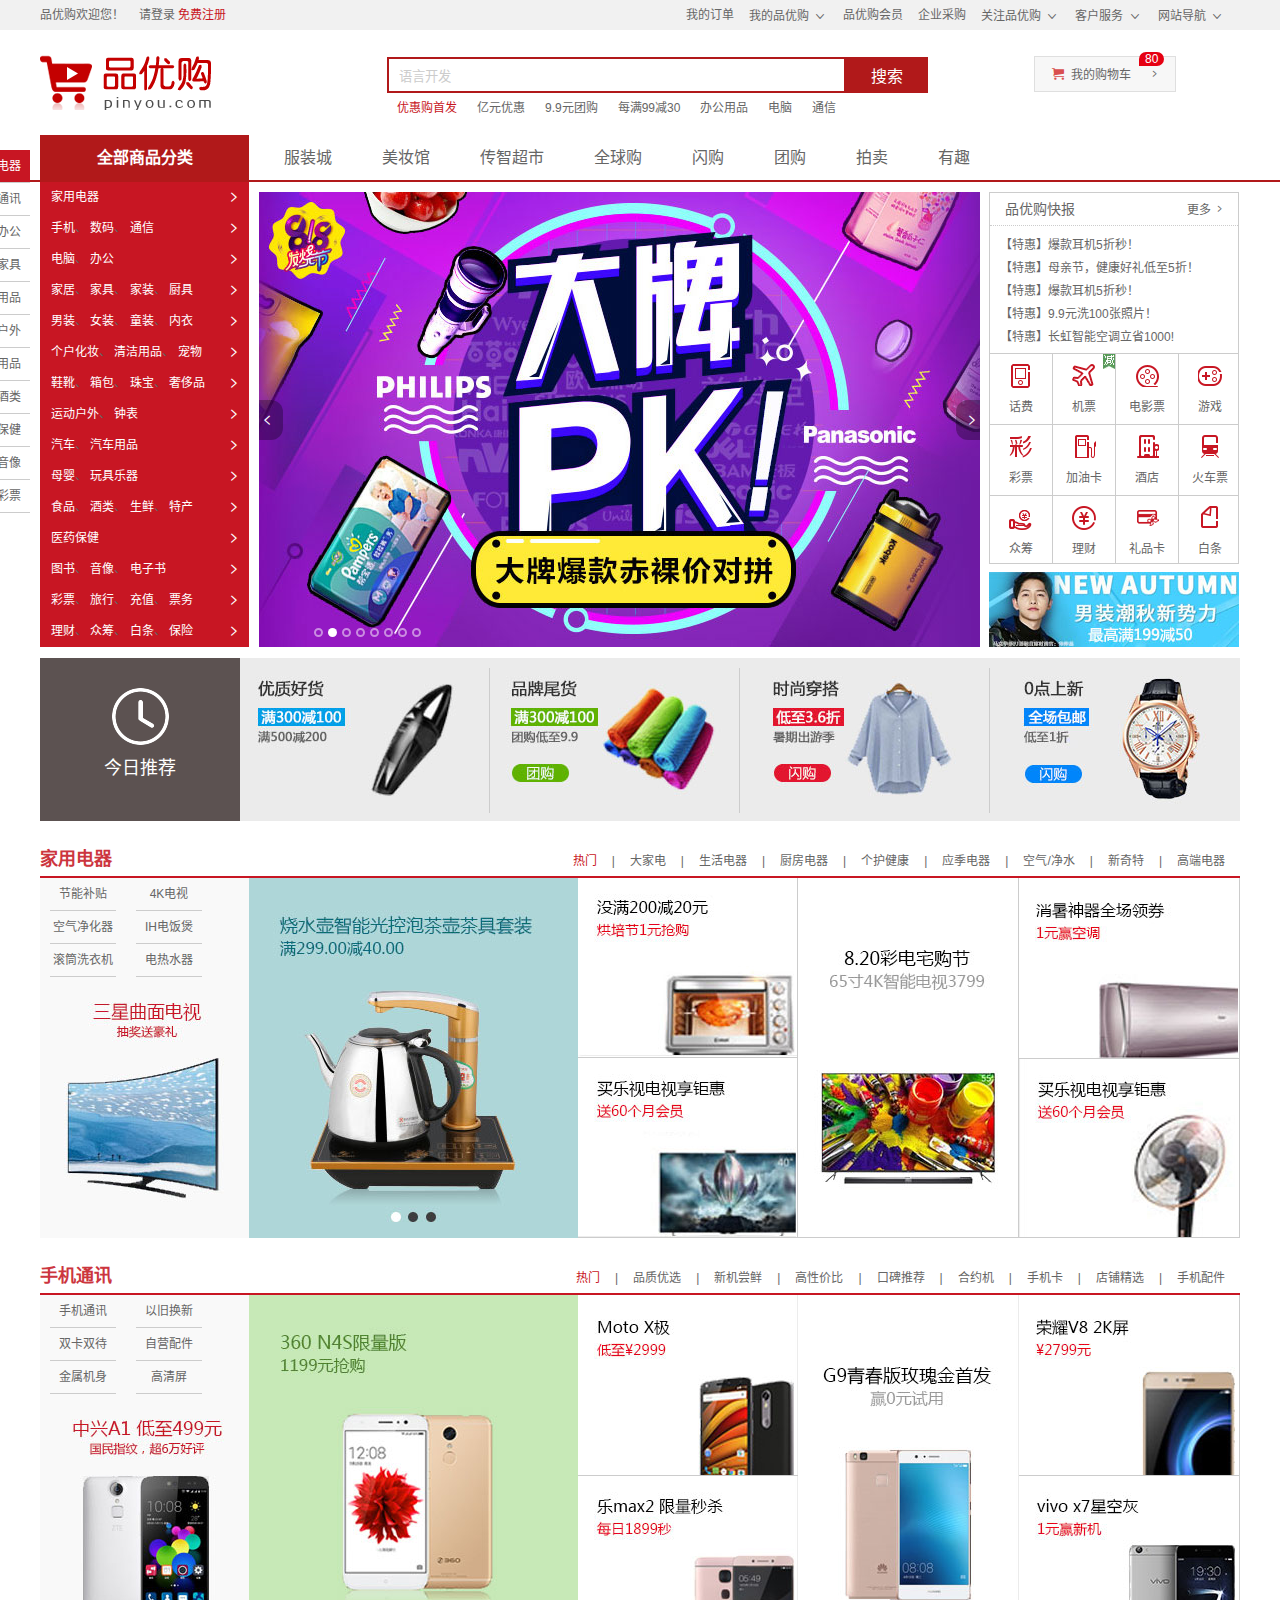
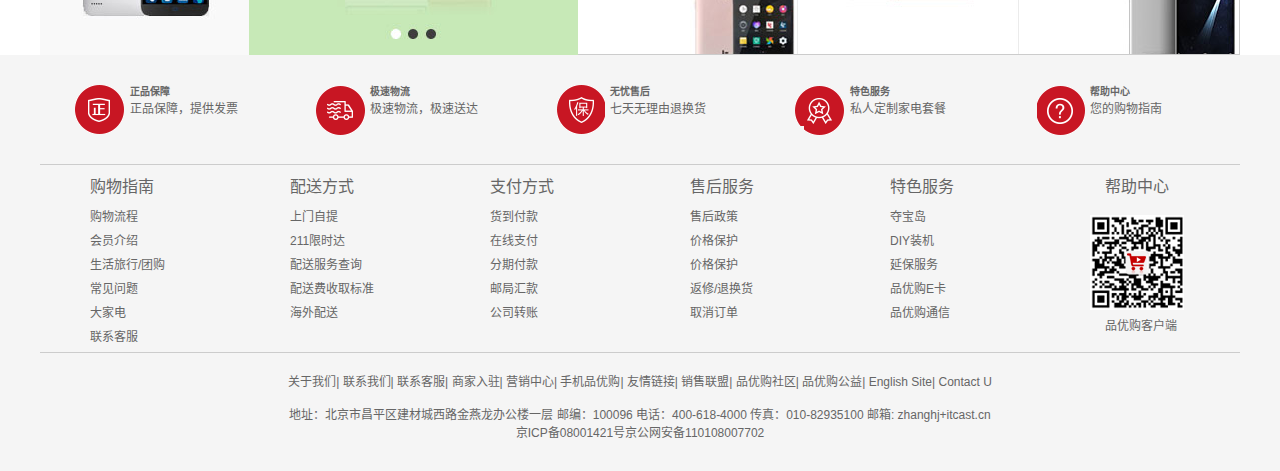
==== index.html @ 6af5c727 "项目-品优购" ====
<!DOCTYPE html>
<html lang="zh-CN">

<head>
    <meta charset="UTF-8">
    <meta name="viewport" content="width=device-width, initial-scale=1.0">
    <title>品优购-综合网购首选-正品低价、品质保障、配送及时、轻松购物！</title>
    <meta name="description" content="品优购-专业的综合网上购物商城,销售家电、数码通讯、电脑、家居百货、服装服饰、母婴、图书、食品等数万个品牌优质商品.便捷、诚信的服务,为您提供愉悦的网上购物体验！">
    <meta name="keywords" content="网上购物,网上商城,手机,笔记本,电脑,MP3,CD,VCD,DV,相机,数码,配件,手表,存储卡,品优购">
    <link rel="shortcut icon" href="favicon.ico" type="image/x-icon">
    <link rel="stylesheet" href="css/base.css">
    <link rel="stylesheet" href="css/comment.css">
    <link rel="stylesheet" href="css/index.css">
</head>

<body>
    <!-- 顶部快速导航 start -->
    <div class="shortcut">
        <div class="w">
            <div class="fl">
                <ul>
                    <li>品优购欢迎您！</li>
                    <li>
                        <a href="javascript:;">请登录</a>
                        <a href="register.html" class="style-red">免费注册</a>
                    </li>
                </ul>
            </div>
            <div class="fr">
                <ul>
                    <li><a href="javascript:;">我的订单</a></li>

                    <li>
                        <a href="javascript:;">我的品优购</a>
                        <i class="icomoon"></i>
                    </li>

                    <li><a href="javascript:;">品优购会员</a></li>

                    <li><a href="javascript:;">企业采购</a></li>

                    <li>
                        <a href="javascript:;">关注品优购</a>
                        <i class="icomoon"></i>
                    </li>

                    <li><a href="javascript:;">客户服务</a>
                        <i class="icomoon"></i>
                    </li>

                    <li><a href="javascript:;">网站导航</a>
                        <i class="icomoon"></i>
                    </li>
                </ul>
            </div>
        </div>
    </div>

    <!-- header制作 start -->
    <div class="header w">
        <!-- logo -->
        <div class="logo">
            <h1>
                <a href="index.html" title="品优购">品优购</a>
            </h1>
        </div>
        <!-- 搜索框 -->
        <div class="search">
            <input type="text" class="searchtext" value="语言开发">
            <button class="btn">搜索</button>
        </div>
        <!-- 热词 -->
        <div class="hotwords">
            <a href="javascript:;" class="style-red">优惠购首发</a>
            <a href="javascript:;">亿元优惠</a>
            <a href="javascript:;">9.9元团购</a>
            <a href="javascript:;">每满99减30</a>
            <a href="javascript:;">办公用品</a>
            <a href="javascript:;">电脑</a>
            <a href="javascript:;">通信 </a>
        </div>
        <!-- 购物车 -->
        <div class="shopcar">
            <i class="car"></i><span>我的购物车</span><i class="arrow"></i>
            <i class="count">80</i>
        </div>
    </div>

    <!-- nav导航栏 start -->
    <div class="nav">
        <div class="w">
            <!-- 左边框 -->
            <div class="dropdown fl">
                <div class="dt">全部商品分类</div>
                <div class="dd">
                    <ul>
                        <li class="menu_item"><a href="javascript:;">家用电器</a><i class="icomoon"></i></li>
                    </ul>
                    <ul>
                        <li class="menu_item"><a href="list.html">手机</a>、
                            <a href="javascript:;">数码</a>、
                            <a href="javascript:;">通信</a>
                            <i class="icomoon"></i></li>
                    </ul>
                    <ul>
                        <li class="menu_item"><a href="javascript:;">电脑</a>、
                            <a href="javascript:;">办公</a>
                            <i class="icomoon"></i></li>
                    </ul>
                    <ul>
                        <li class="menu_item"><a href="javascript:;">家居</a>、
                            <a href="javascript:;">家具</a>、
                            <a href="javascript:;">家装</a>、
                            <a href="javascript:;">厨具</a>
                            <i class="icomoon"></i></li>
                    </ul>
                    <ul>
                        <li class="menu_item"><a href="javascript:;">男装</a>、
                            <a href="javascript:;">女装</a>、
                            <a href="javascript:;">童装</a>、
                            <a href="javascript:;">内衣</a>
                            <i class="icomoon"></i></li>
                    </ul>
                    <ul>
                        <li class="menu_item"><a href="javascript:;">个户化妆</a>、
                            <a href="javascript:;">清洁用品</a>、
                            <a href="javascript:;">宠物</a>
                            <i class="icomoon"></i></li>
                    </ul>
                    <ul>
                        <li class="menu_item"><a href="javascript:;">鞋靴</a>、
                            <a href="javascript:;">箱包</a>、
                            <a href="javascript:;">珠宝</a>、
                            <a href="javascript:;">奢侈品</a>
                            <i class="icomoon"></i></li>
                    </ul>
                    <ul>
                        <li class="menu_item"><a href="javascript:;">运动户外</a>、
                            <a href="javascript:;">钟表</a>
                            <i class="icomoon"></i></li>
                    </ul>
                    <ul>
                        <li class="menu_item"><a href="javascript:;">汽车</a>、
                            <a href="javascript:;">汽车用品</a>
                            <i class="icomoon"></i></li>
                    </ul>
                    <ul>
                        <li class="menu_item"><a href="javascript:;">母婴</a>、
                            <a href="javascript:;">玩具乐器</a>
                            <i class="icomoon"></i></li>
                    </ul>
                    <ul>
                        <li class="menu_item"><a href="javascript:;">食品</a>、
                            <a href="javascript:;">酒类</a>、
                            <a href="javascript:;">生鲜</a>、
                            <a href="javascript:;">特产</a>
                            <i class="icomoon"></i></li>
                    </ul>
                    <ul>
                        <li class="menu_item"><a href="javascript:;">医药保健</a>
                            <i class="icomoon"></i></li>
                    </ul>
                    <ul>
                        <li class="menu_item"><a href="javascript:;">图书</a>、
                            <a href="javascript:;">音像</a>、
                            <a href="javascript:;">电子书</a>
                            <i class="icomoon"></i></li>
                    </ul>
                    <ul>
                        <li class="menu_item"><a href="javascript:;">彩票</a>、
                            <a href="javascript:;">旅行</a>、
                            <a href="javascript:;">充值</a>、
                            <a href="javascript:;">票务</a>
                            <i class="icomoon"></i></li>
                    </ul>
                    <ul>
                        <li class="menu_item"><a href="javascript:;">理财</a>、
                            <a href="javascript:;">众筹</a>、
                            <a href="javascript:;">白条</a>、
                            <a href="javascript:;">保险</a>
                            <i class="icomoon"></i></li>
                    </ul>
                </div>
            </div>
            <!-- 右边框 -->
            <div class="navitems fl">
                <ul>
                    <li><a href="javascript:;">服装城</a></li>
                    <li><a href="javascript:;">美妆馆</a></li>
                    <li><a href="javascript:;">传智超市</a></li>
                    <li><a href="javascript:;">全球购</a></li>
                    <li><a href="javascript:;">闪购</a></li>
                    <li><a href="javascript:;">团购</a></li>
                    <li><a href="javascript:;">拍卖</a></li>
                    <li><a href="javascript:;">有趣</a></li>
                </ul>
            </div>
        </div>
    </div>

    <!-- main主体模块 start -->
    <div class="w">
        <div class="main">
            <!-- 焦点图部分 -->
            <div class="focus fl">
                <a href="javascript:;" class="arrow-l">  </a>
                <a href="javascript:;" class="arrow-r">  </a>
                <ul>
                    <li>
                        <a href="javascript:;"><img src="upload/focus.jpg" alt=""></a>
                    </li>
                </ul>
                <ol class="circle">
                    <li></li>
                    <li class="current"></li>
                    <li></li>
                    <li></li>
                    <li></li>
                    <li></li>
                    <li></li>
                    <li></li>
                </ol>
            </div>
            <!-- 新闻快报部分 -->
            <div class="newsflash fr">
                <div class="news">
                    <div class="news-hd">
                        品优购快报
                        <a href="javascript:;">更多</a>
                    </div>
                    <div class="news-bd">
                        <ul>
                            <li><a href="javascript:;">【特惠】爆款耳机5折秒！</a></li>
                            <li><a href="javascript:;">【特惠】母亲节，健康好礼低至5折！</a></li>
                            <li><a href="javascript:;">【特惠】爆款耳机5折秒！</a></li>
                            <li><a href="javascript:;">【特惠】9.9元洗100张照片！</a></li>
                            <li><a href="javascript:;">【特惠】长虹智能空调立省1000!</a></li>
                        </ul>
                    </div>
                </div>
                <div class="lifeservice">
                    <ul>
                        <li>
                            <a href="javascript:;">
                                <i class="service_ico_huafei service_ico"></i>
                                <p>话费</p>
                            </a>
                        </li>
                    </ul>
                    <ul>
                        <li>
                            <a href="javascript:;">
                                <span class="discount"></span>
                                <i class="service_ico_jipiao service_ico"></i>
                                <p>机票</p>
                            </a>
                        </li>
                    </ul>
                    <ul>
                        <li>
                            <a href="javascript:;">
                                <i class="service_ico_movie service_ico"></i>
                                <p>电影票</p>
                            </a>
                        </li>
                    </ul>
                    <ul>
                        <li>
                            <a href="javascript:;">
                                <i class="service_ico_game service_ico"></i>
                                <p>游戏</p>
                            </a>
                        </li>
                    </ul>
                    <ul>
                        <li>
                            <a href="javascript:;">
                                <i class="service_ico_caipiao service_ico"></i>
                                <p>彩票</p>
                            </a>
                        </li>
                    </ul>
                    <ul>
                        <li>
                            <a href="javascript:;">
                                <i class="service_ico_jiayouka service_ico"></i>
                                <p>加油卡</p>
                            </a>
                        </li>
                    </ul>
                    <ul>
                        <li>
                            <a href="javascript:;">
                                <i class="service_ico_hotal service_ico"></i>
                                <p>酒店</p>
                            </a>
                        </li>
                    </ul>
                    <ul>
                        <li>
                            <a href="javascript:;">
                                <i class="service_ico_train service_ico"></i>
                                <p>火车票</p>
                            </a>
                        </li>
                    </ul>
                    <ul>
                        <li>
                            <a href="javascript:;">
                                <i class="service_ico_zhongchou service_ico"></i>
                                <p>众筹</p>
                            </a>
                        </li>
                    </ul>
                    <ul>
                        <li>
                            <a href="javascript:;">
                                <i class="service_ico_licai service_ico"></i>
                                <p>理财</p>
                            </a>
                        </li>
                    </ul>
                    <ul>
                        <li>
                            <a href="javascript:;">
                                <i class="service_ico_lipinka service_ico"></i>
                                <p>礼品卡</p>
                            </a>
                        </li>
                    </ul>
                    <ul>
                        <li>
                            <a href="javascript:;">
                                <i class="service_ico_baitiao service_ico"></i>
                                <p>白条</p>
                            </a>
                        </li>
                    </ul>
                </div>
                <div class="bargain">
                    <img src="upload/bargain.jpg" alt="">
                </div>
            </div>
        </div>
    </div>

    <!-- recommend 推荐服务模块  start -->
    <div class="w">
        <div class="recommend">
            <div class="recom-hd fl">
                <img src="/img/clock.png">
                <p>今日推荐</p>
            </div>
            <div class="recom-bd fl">
                <ul>
                    <li>
                        <a href="javascript:;">
                            <img src="upload/recom_1.jpg">
                        </a>
                    </li>
                    <li>
                        <a href="javascript:;">
                            <img src="upload/recom_2.jpg">
                        </a>
                    </li>
                    <li>
                        <a href="javascript:;">
                            <img src="upload/recom_3.jpg">
                        </a>
                    </li>
                    <li class="last_recom">
                        <a href="javascript:;">
                            <img src="upload/recom_4.jpg">
                        </a>
                    </li>
                </ul>
            </div>
        </div>
    </div>

    <!-- floor  电梯导航模块 start -->
    <div class="floor">
        <!-- 家电部分 -->
        <div class="jiadian w">
            <!-- 家电部分-头部 -->
            <div class="box-hd">
                <h3 class="fl">家用电器</h3>
                <div class="tab-list fr">
                    <ul>
                        <li><a href="javascript:;" class="style-red">热门</a>|</li>
                        <li><a href="javascript:;">大家电</a>|</li>
                        <li><a href="javascript:;">生活电器</a>|</li>
                        <li><a href="javascript:;">厨房电器</a>|</li>
                        <li><a href="javascript:;">个护健康</a>|</li>
                        <li><a href="javascript:;">应季电器</a>|</li>
                        <li><a href="javascript:;">空气/净水</a>|</li>
                        <li><a href="javascript:;">新奇特</a>|</li>
                        <li><a href="javascript:;">高端电器</a></li>
                    </ul>
                </div>
            </div>
            <!-- 家电部分-身体 -->
            <div class="box-bd">
                <ul class="tab_con">
                    <li class="w209">
                        <!-- 文字部分 -->
                        <ul class="tab_con_list">
                            <li><a href="javascript:;">节能补贴</a></li>
                            <li><a href="javascript:;">4K电视</a></li>
                            <li><a href="javascript:;">空气净化器</a></li>
                            <li><a href="javascript:;">IH电饭煲</a></li>
                            <li><a href="javascript:;">滚筒洗衣机</a></li>
                            <li><a href="javascript:;">电热水器</a></li>
                        </ul>
                        <!-- 图片部分 -->
                        <img src="upload/jiadian_pic0.jpg">
                    </li>
                    <li class="w329">
                        <a href="javascript:;"><img src="upload/jiadian_pic1.jpg"></a>
                    </li>
                    <li class="w219">
                        <div class="tab_con_item">
                            <a href="javascript:;"><img src="upload/jiadian_pic2.jpg"></a>
                        </div>
                        <div class="tab_con_item">
                            <a href="javascript:;"><img src="upload/jiadian_pic3.jpg"></a>
                        </div>
                    </li>
                    <li class="w220">
                        <div class="tab_con_item">
                            <a href="javascript:;"><img src="upload/jiadian_pic4.jpg"></a>
                        </div>
                    </li>
                    <li class="w220">
                        <div class="tab_con_item">
                            <a href="javascript:;"><img src="upload/jiadian_pic5.jpg"></a>
                        </div>
                        <div class="tab_con_item">
                            <a href="javascript:;"><img src="upload/jiadian_pic6.jpg"></a>
                        </div>
                    </li>
                </ul>
            </div>
        </div>

        <!-- 手机通讯 -->
        <div class="jiadian w">
            <!-- 手机通讯-头部 -->
            <div class="box-hd">
                <h3 class="fl">手机通讯</h3>
                <div class="tab-list fr">
                    <ul>
                        <li><a href="javascript:;" class="style-red">热门</a>|</li>
                        <li><a href="javascript:;">品质优选</a>|</li>
                        <li><a href="javascript:;">新机尝鲜</a>|</li>
                        <li><a href="javascript:;">高性价比</a>|</li>
                        <li><a href="javascript:;">口碑推荐</a>|</li>
                        <li><a href="javascript:;">合约机</a>|</li>
                        <li><a href="javascript:;">手机卡</a>|</li>
                        <li><a href="javascript:;">店铺精选</a>|</li>
                        <li><a href="javascript:;">手机配件</a></li>
                    </ul>
                </div>
            </div>
            <!-- 手机通讯-身体 -->
            <div class="box-bd">
                <ul class="tab_con">
                    <li class="w209">
                        <!-- 文字部分 -->
                        <ul class="tab_con_list">
                            <li><a href="javascript:;">手机通讯</a></li>
                            <li><a href="javascript:;">以旧换新</a></li>
                            <li><a href="javascript:;">双卡双待</a></li>
                            <li><a href="javascript:;">自营配件</a></li>
                            <li><a href="javascript:;">金属机身</a></li>
                            <li><a href="javascript:;">高清屏</a></li>
                        </ul>
                        <!-- 图片部分 -->
                        <img src="upload/shouji_pic0.jpg">
                    </li>
                    <li class="w329">
                        <a href="javascript:;"><img src="upload/shouji_pic1.jpg"></a>
                    </li>
                    <li class="w219">
                        <div class="tab_con_item">
                            <a href="javascript:;"><img src="upload/shouji_pic2.jpg"></a>
                        </div>
                        <div class="tab_con_item">
                            <a href="javascript:;"><img src="upload/shouji_pic3.jpg"></a>
                        </div>
                    </li>
                    <li class="w220">
                        <div class="tab_con_item">
                            <a href="javascript:;"><img src="upload/shouji_pic4.jpg"></a>
                        </div>
                    </li>
                    <li class="w220">
                        <div class="tab_con_item">
                            <a href="javascript:;"><img src="upload/shouji_pic5.jpg"></a>
                        </div>
                        <div class="tab_con_item">
                            <a href="javascript:;"><img src="upload/shouji_pic6.jpg"></a>
                        </div>
                    </li>
                </ul>
            </div>
        </div>
    </div>

    <!-- fixedtool 固定电梯导航 start -->
    <div class="fixedtool">
        <ul>
            <li class="fixedtool_cur"><a href="javascript:;">家用电器</a></li>
            <li><a href="javascript:;">手机通讯</a></li>
            <li><a href="javascript:;">电脑办公</a></li>
            <li><a href="javascript:;">家居家具</a></li>
            <li><a href="javascript:;">生活用品</a></li>
            <li><a href="javascript:;">运动户外</a></li>
            <li><a href="javascript:;">汽车用品</a></li>
            <li><a href="javascript:;">食品酒类</a></li>
            <li><a href="javascript:;">医药保健</a></li>
            <li><a href="javascript:;">图书音像</a></li>
            <li><a href="javascript:;">金融彩票</a></li>
        </ul>
    </div>

    <!-- footer start -->
    <div class="footer">
        <div class="w">
            <!-- mod_service -->
            <div class="mod_service">
                <ul>
                    <li>
                        <i class="mod_service_icon mod_service_zheng"></i>
                        <div class="mod_service_tit">
                            <h5>正品保障</h5>
                            <p>正品保障，提供发票</p>
                        </div>
                    </li>
                    <li>
                        <i class="mod_service_icon mod_service_kuai"></i>
                        <div class="mod_service_tit">
                            <h5>极速物流</h5>
                            <p>极速物流，极速送达</p>
                        </div>
                    </li>
                    <li>
                        <i class="mod_service_icon mod_service_bao"></i>
                        <div class="mod_service_tit">
                            <h5>无忧售后</h5>
                            <p>七天无理由退换货</p>
                        </div>
                    </li>
                    <li>
                        <i class="mod_service_icon mod_service_xun"></i>
                        <div class="mod_service_tit">
                            <h5>特色服务</h5>
                            <p>私人定制家电套餐</p>
                        </div>
                    </li>
                    <li>
                        <i class="mod_service_icon mod_service_wen"></i>
                        <div class="mod_service_tit">
                            <h5>帮助中心</h5>
                            <p>您的购物指南</p>
                        </div>
                    </li>
                </ul>
            </div>
            <!-- mod_help -->
            <div class="mod_help">
                <dl class="mod_help_item">
                    <dt>购物指南</dt>
                    <dd><a href="javascript:;">购物流程</a></dd>
                    <dd><a href="javascript:;">会员介绍</a></dd>
                    <dd><a href="javascript:;">生活旅行/团购</a></dd>
                    <dd><a href="javascript:;">常见问题</a></dd>
                    <dd><a href="javascript:;">大家电</a></dd>
                    <dd><a href="javascript:;">联系客服</a></dd>
                </dl>
                <dl class="mod_help_item">
                    <dt>配送方式</dt>
                    <dd><a href="javascript:;">上门自提</a></dd>
                    <dd><a href="javascript:;">211限时达</a></dd>
                    <dd><a href="javascript:;">配送服务查询</a></dd>
                    <dd><a href="javascript:;">配送费收取标准</a></dd>
                    <dd><a href="javascript:;">海外配送</a></dd>
                </dl>
                <dl class="mod_help_item">
                    <dt>支付方式</dt>
                    <dd><a href="javascript:;">货到付款</a></dd>
                    <dd><a href="javascript:;">在线支付</a></dd>
                    <dd><a href="javascript:;">分期付款</a></dd>
                    <dd><a href="javascript:;">邮局汇款</a></dd>
                    <dd><a href="javascript:;">公司转账</a></dd>
                </dl>
                <dl class="mod_help_item">
                    <dt>售后服务</dt>
                    <dd><a href="javascript:;">售后政策</a></dd>
                    <dd><a href="javascript:;">价格保护</a></dd>
                    <dd><a href="javascript:;">价格保护</a></dd>
                    <dd><a href="javascript:;">返修/退换货</a></dd>
                    <dd><a href="javascript:;">取消订单</a></dd>
                </dl>
                <dl class="mod_help_item">
                    <dt>特色服务</dt>
                    <dd><a href="javascript:;">夺宝岛</a></dd>
                    <dd><a href="javascript:;">DIY装机</a></dd>
                    <dd><a href="javascript:;">延保服务</a></dd>
                    <dd><a href="javascript:;">品优购E卡</a></dd>
                    <dd><a href="javascript:;">品优购通信</a></dd>
                </dl>
                <dl class="mod_help_item mod_help_app">
                    <dt>帮助中心</dt>
                    <dd><img src="upload/erweima.png" alt="">
                        <p>品优购客户端</p>
                    </dd>

                </dl>
            </div>
            <!-- mod_copyright -->
            <div class="mod_copyright">
                <p class="mod_copyright_item">
                    <a href="javascript:;">关于我们</a>|
                    <a href="javascript:;">联系我们</a>|
                    <a href="javascript:;">联系客服</a>|
                    <a href="javascript:;">商家入驻</a>|
                    <a href="javascript:;">营销中心</a>|
                    <a href="javascript:;">手机品优购</a>|
                    <a href="javascript:;">友情链接</a>|
                    <a href="javascript:;">销售联盟</a>|
                    <a href="javascript:;">品优购社区</a>|
                    <a href="javascript:;">品优购公益</a>|
                    <a href="javascript:;">English Site</a>|
                    <a href="javascript:;">Contact U</a>
                </p>
                <p class="mod_copyright_info">地址：北京市昌平区建材城西路金燕龙办公楼一层 邮编：100096 电话：400-618-4000 传真：010-82935100 邮箱: zhanghj+itcast.cn<br>京ICP备08001421号京公网安备110108007702</p>
            </div>
        </div>
    </div>
</body>

</html>
---- css/base.css ----
﻿/*清除元素默认的内外边距  */

* {
    margin: 0;
    padding: 0
}


/*让所有斜体 不倾斜*/

em,
i {
    font-style: normal;
}


/*去掉列表前面的小点*/

li {
    list-style: none;
}


/*图片没有边框   去掉图片底侧的空白缝隙*/

img {
    border: 0;
    /*ie6*/
    vertical-align: middle;
}


/*让button 按钮 变成小手*/

button {
    cursor: pointer;
}


/*取消链接的下划线*/

a {
    color: #666;
    text-decoration: none;
}

a:hover {
    color: #e33333;
}

button,
input {
    font-family: 'Microsoft YaHei', 'Heiti SC', tahoma, arial, 'Hiragino Sans GB', \\5B8B\4F53, sans-serif;
    /*取消轮廓线 蓝色的*/
    outline: none;
}

body {
    background-color: #fff;
    font: 12px/1.5 'Microsoft YaHei', 'Heiti SC', tahoma, arial, 'Hiragino Sans GB', \\5B8B\4F53, sans-serif;
    color: #666
}

.hide,
.none {
    display: none;
}


/*清除浮动*/

.clearfix:after {
    visibility: hidden;
    clear: both;
    display: block;
    content: ".";
    height: 0
}

.clearfix {
    *zoom: 1
}
---- css/comment.css ----
/* 公共样式 */

.fl {
    float: left;
}

.fr {
    float: right;
}


/* 版心 */

.w {
    width: 1200px;
    margin: 0 auto;
}


/* 字体红色 */

.style-red {
    color: #c81623;
}


/* 特殊字体icomoon */

@font-face {
    font-family: 'icomoon';
    src: url('../fonts/icomoon.eot?7kkyc2');
    src: url('../fonts/icomoon.eot?7kkyc2#iefix') format('embedded-opentype'), url('../fonts/icomoon.ttf?7kkyc2') format('truetype'), url('../fonts/icomoon.woff?7kkyc2') format('woff'), url('../fonts/icomoon.svg?7kkyc2#icomoon') format('svg');
    font-weight: normal;
    font-style: normal;
}


/* 快速导航栏 start */

.shortcut {
    height: 30px;
    line-height: 30px;
    background-color: #f1f1f1;
}

.shortcut li {
    float: left;
    margin-right: 15px;
}

.fr .icomoon {
    font-family: 'icomoon';
    font-size: 16px;
    line-height: 26px;
}

.spacer {
    width: 1px;
    height: 12px;
    background-color: #666;
    margin: 9px 14px;
}


/* header start */

.header {
    position: relative;
    height: 105px;
}

.logo {
    position: absolute;
    left: 0;
    top: 25px;
    height: 55px;
    width: 175px;
}

.logo a {
    /* 隐藏a标签里面的字体 */
    /* 1.font-size: 0; */
    /* 2.用首行缩进方法（负值，溢出盒子，然后overflow隐藏掉）。 */
    overflow: hidden;
    display: block;
    height: 55px;
    width: 175px;
    text-indent: -999em;
    background: url(../img/logo.png) no-repeat;
}

.search {
    position: absolute;
    top: 27px;
    left: 347px;
}

.searchtext {
    float: left;
    width: 445px;
    height: 32px;
    color: #ccc;
    padding-left: 10px;
    border: 2px solid #b1191a;
}

.btn {
    float: left;
    width: 82px;
    height: 36px;
    background-color: #b1191a;
    border-style: none;
    font-size: 16px;
    color: #fff;
}

.hotwords {
    position: absolute;
    top: 69px;
    left: 347px;
}

.hotwords a {
    float: left;
    margin: 0 10px;
}

.shopcar {
    position: absolute;
    right: 64px;
    top: 26px;
    width: 140px;
    height: 34px;
    line-height: 34px;
    font-size: 12px;
    background-color: #f7f7f7;
    border: 1px solid #dfdfdf;
    text-align: center;
    cursor: pointer;
}

.shopcar .car {
    font-family: 'icomoon';
    color: #d94f4f;
    margin-right: 7px;
}

.shopcar .arrow {
    font-family: 'icomoon';
    margin-left: 15px;
}

.count {
    position: absolute;
    top: -5px;
    left: 104px;
    height: 14px;
    line-height: 14px;
    background-color: #e60012;
    padding: 0 6px;
    color: #fff;
    border-radius: 7px 7px 7px 0;
}


/* nav导航栏 star */

.nav {
    height: 45px;
    border-bottom: 2px solid #b1191a;
}


/* 左侧盒子 */

.dropdown {
    width: 209px;
    height: 45px;
}

.dropdown .dt {
    height: 45px;
    background-color: #b1191a;
    font-size: 16px;
    font-weight: 700;
    line-height: 45px;
    color: #fff;
    text-align: center;
}

.dropdown .dd {
    height: 465px;
    background-color: #c81623;
    margin-top: 2px;
}

.menu_item {
    height: 31px;
    line-height: 31px;
    margin-left: 1px;
    padding: 0 10px;
    transition: all .3s;
}

.menu_item:hover {
    padding-left: 20px;
}

.menu_item a {
    font-style: 14px;
    color: #fff;
}

.menu_item i {
    float: right;
    font-family: 'icomoon';
    font-size: 18px;
    color: #fff;
}

.menu_item:hover {
    background-color: #fff;
}

.menu_item:hover a {
    color: #c81623;
}

.menu_item a:hover {
    color: black;
}


/* 右侧盒子 */

.navitems {
    margin-left: 10px;
}

.navitems li {
    float: left;
}

.navitems li a {
    display: block;
    height: 45px;
    line-height: 45px;
    font-size: 16px;
    padding: 0 25px;
}


/* footer start */

.footer {
    height: 386px;
    background-color: #f5f5f5;
    padding-top: 30px;
}

.mod_service {
    height: 79px;
    border-bottom: 1px solid #ccc;
}

.mod_service li {
    float: left;
    width: 240px;
    height: 79px;
}

.mod_service_icon {
    float: left;
    height: 50px;
    width: 50px;
    margin-left: 35px;
}

.mod_service_tit {
    float: left;
    margin-left: 5px;
}

.mod_service_zheng {
    background: url(../img/icons.png)no-repeat -253px -3px;
}

.mod_service_kuai {
    background: url(../img/icons.png)no-repeat -254px -53px;
}

.mod_service_bao {
    background: url(../img/icons.png)no-repeat -255px -106px;
}

.mod_service_xun {
    background: url(../img/icons.png)no-repeat -258px -156px;
}

.mod_service_wen {
    background: url(../img/icons.png)no-repeat -256px -208px;
}

.mod_help {
    height: 187px;
    border-bottom: 1px solid #ccc;
}

.mod_help_item {
    float: left;
    width: 150px;
    padding: 10px 0 0 50px;
}

.mod_help_item dt {
    height: 33px;
    font-size: 16px;
}

.mod_help_item dd {
    height: 24px;
    font-size: 12px;
}

.mod_help_app dt,
.mod_help_app p {
    padding-left: 15px;
}

.mod_help_app img {
    margin: 7px 0;
}

.mod_copyright {
    text-align: center;
}

.mod_copyright_item {
    margin: 20px 0 15px 0;
}

.mod_copyright_info {
    line-height: 18px;
}
---- css/index.css ----
/* 首页的CSS样式表 */


/* main模块 */

.main {
    width: 980px;
    height: 455px;
    margin: 10px 0 0 219px;
}


/* 轮播图 */

.focus {
    position: relative;
    width: 721px;
    height: 455px;
}

.arrow-l,
.arrow-r {
    position: absolute;
    float: left;
    top: 50%;
    margin-top: -20px;
    width: 24px;
    height: 40px;
    background: rgba(0, 0, 0, .3);
    text-align: center;
    line-height: 40px;
    color: #fff;
    font-family: 'icomoon';
    font-size: 18px;
}


/* 左箭头 */

.arrow-l {
    left: 0;
    border-radius: 0 12px 12px 0;
}


/* 右箭头 */

.arrow-r {
    right: 0;
    border-radius: 12px 0 0 12px;
}


/* 轮播图小圆点 */

.circle {
    position: absolute;
    bottom: 10px;
    left: 50px;
}

.circle li {
    float: left;
    width: 5px;
    height: 5px;
    /* background-color: #fff; */
    border: 2px solid rgba(255, 255, 255, .5);
    border-radius: 50%;
    margin-left: 5px;
    cursor: pointer;
}

.current {
    background-color: #fff;
}


/* 品优购快报 */

.newsflash {
    width: 250px;
    height: 455px;
}

.news {
    height: 160px;
    border: 1px solid #ccc;
}


/* 品优购快报-头部 */

.news-hd {
    height: 32px;
    border-bottom: 1px dotted #ccc;
    font-size: 14px;
    line-height: 32px;
    padding: 0 15px;
}

.news-hd a {
    float: right;
    font-size: 12px;
    font-family: 'icomoon';
}


/* 品优购快报-列表 */

.news-bd {
    padding: 10px 0 0 10px;
}

.news-bd li {
    height: 23px;
}


/* 生活服务-小图标 */

.lifeservice {
    height: 209px;
    border: 1px solid #ccc;
    border-top: none;
    overflow: hidden;
}

.lifeservice ul {
    width: 252px;
}

.lifeservice li {
    position: relative;
    float: left;
    width: 62px;
    height: 70px;
    border-right: 1px solid #ccc;
    border-bottom: 1px solid #ccc;
}

.lifeservice li a {
    overflow: hidden;
    display: block;
    height: 100%;
}

.service_ico {
    display: block;
    width: 24px;
    height: 24px;
    margin: 10px auto;
}

.service_ico_huafei {
    background: url(../img/icons.png) no-repeat -17px -16px;
}

.service_ico_jipiao {
    background: url(../img/icons.png) no-repeat -80px -18px;
}

.service_ico_movie {
    background: url(../img/icons.png) no-repeat -141px -17px;
}

.service_ico_game {
    background: url(../img/icons.png) no-repeat -206px -16px;
}

.service_ico_caipiao {
    background: url(../img/icons.png) no-repeat -17px -88px;
}

.service_ico_jiayouka {
    background: url(../img/icons.png) no-repeat -77px -88px;
}

.service_ico_hotal {
    background: url(../img/icons.png) no-repeat -141px -88px;
}

.service_ico_train {
    background: url(../img/icons.png) no-repeat -206px -88px;
}

.service_ico_zhongchou {
    background: url(../img/icons.png) no-repeat -17px -156px;
}

.service_ico_licai {
    background: url(../img/icons.png) no-repeat -79px -159px;
}

.service_ico_lipinka {
    background: url(../img/icons.png) no-repeat -141px -156px;
}

.service_ico_baitiao {
    background: url(../img/icons.png) no-repeat -206px -160px;
}

.lifeservice li p {
    text-align: center;
}


/* 折扣推荐 */

.lifeservice .discount {
    position: absolute;
    left: 50px;
    top: 0;
    width: 12px;
    height: 15px;
    background: url(../img/discount.jpg) no-repeat;
}


/* ad广告区 */

.bargain {
    margin-top: 8px;
    height: 76px;
    cursor: pointer;
}


/* recommend推荐模块 */

.recommend {
    margin-top: 11px;
    height: 163px;
}


/* recommend 左边头部模块 */

.recom-hd {
    width: 200px;
    height: 163px;
    background-color: #5c5251;
    text-align: center;
}

.recom-hd img {
    margin: 30px 0 10px 0;
}

.recom-hd p {
    font-size: 18px;
    color: #fff;
}


/* recommend 右边身体模块 */

.recom-bd {
    width: 1000px;
    height: 163px;
    background-color: #ebebeb;
}

.recom-bd li {
    float: left;
    height: 145px;
    width: 249px;
    border-right: 1px solid #ccc;
    margin-top: 10px;
}


/* 最后一个盒子不要边框 */

.recom-bd .last_recom {
    border-right: 0;
}


/* floor楼层区 */


/* 每个楼的头部 */

.box-hd {
    height: 30px;
    border-bottom: 2px solid #c81623;
    margin-top: 25px;
}


/* 左侧文字部分 */

.box-hd h3 {
    font-size: 18px;
    color: #cc353e;
}


/* 居中对齐 */

.box-hd ul {
    line-height: 30px;
}


/* 每个li标签都左浮动 */

.box-hd ul li {
    float: left;
}


/* 每个a左右15px */

.box-hd ul li a {
    margin: 0 15px;
}


/* 每个楼身体部分 */

.box-bd {
    height: 360px;
    /* 超出版心的部分可以隐藏掉 */
    overflow: hidden;
}


/* 楼身上所有的图片 进行CSS3过渡动画的变换 */


/* 过渡写在：谁需要做动画，就在谁处进行书写transition:all */

.box-bd img {
    transition: all .3s;
}


/* 当经过图片的时候，经过1秒后往左走10像素 */

.box-bd img:hover {
    margin-left: -10px;
}

.tab_con li {
    float: left;
    height: 360px;
}


/* 具体每个盒子的大小 */


/* 一号盒子 */

.w209 {
    width: 209px;
    background-color: #f9f9f9;
}

.tab_con_list {
    overflow: hidden;
    margin-bottom: 1px;
}

.tab_con_list li {
    width: 66px;
    height: 32px;
    line-height: 32px;
    border-bottom: 1px solid #ccc;
    margin: 0 10px;
    text-align: center;
}


/* 二号盒子 */

.w329 {
    width: 329px;
}


/* 三号盒子 */

.w219 {
    width: 219px;
    border-right: 1px solid #ccc;
}


/* 四五号盒子 */

.w220 {
    width: 220px;
    border-right: 1px solid #ccc;
}

.tab_con_item {
    border-bottom: 1px solid #ccc;
}


/* 电梯导航 */

.fixedtool {
    position: fixed;
    left: 50%;
    margin-left: -676px;
    top: 150px;
    width: 66px;
    background-color: #fff;
}

.fixedtool li {
    font-size: 12px;
    height: 32px;
    border-bottom: 1px solid #ccc;
    line-height: 32px;
    text-align: center;
}

.fixedtool_cur {
    background-color: #c81623;
}


/* 电梯导航字体变成白色 */

.fixedtool_cur a {
    color: #fff;
}
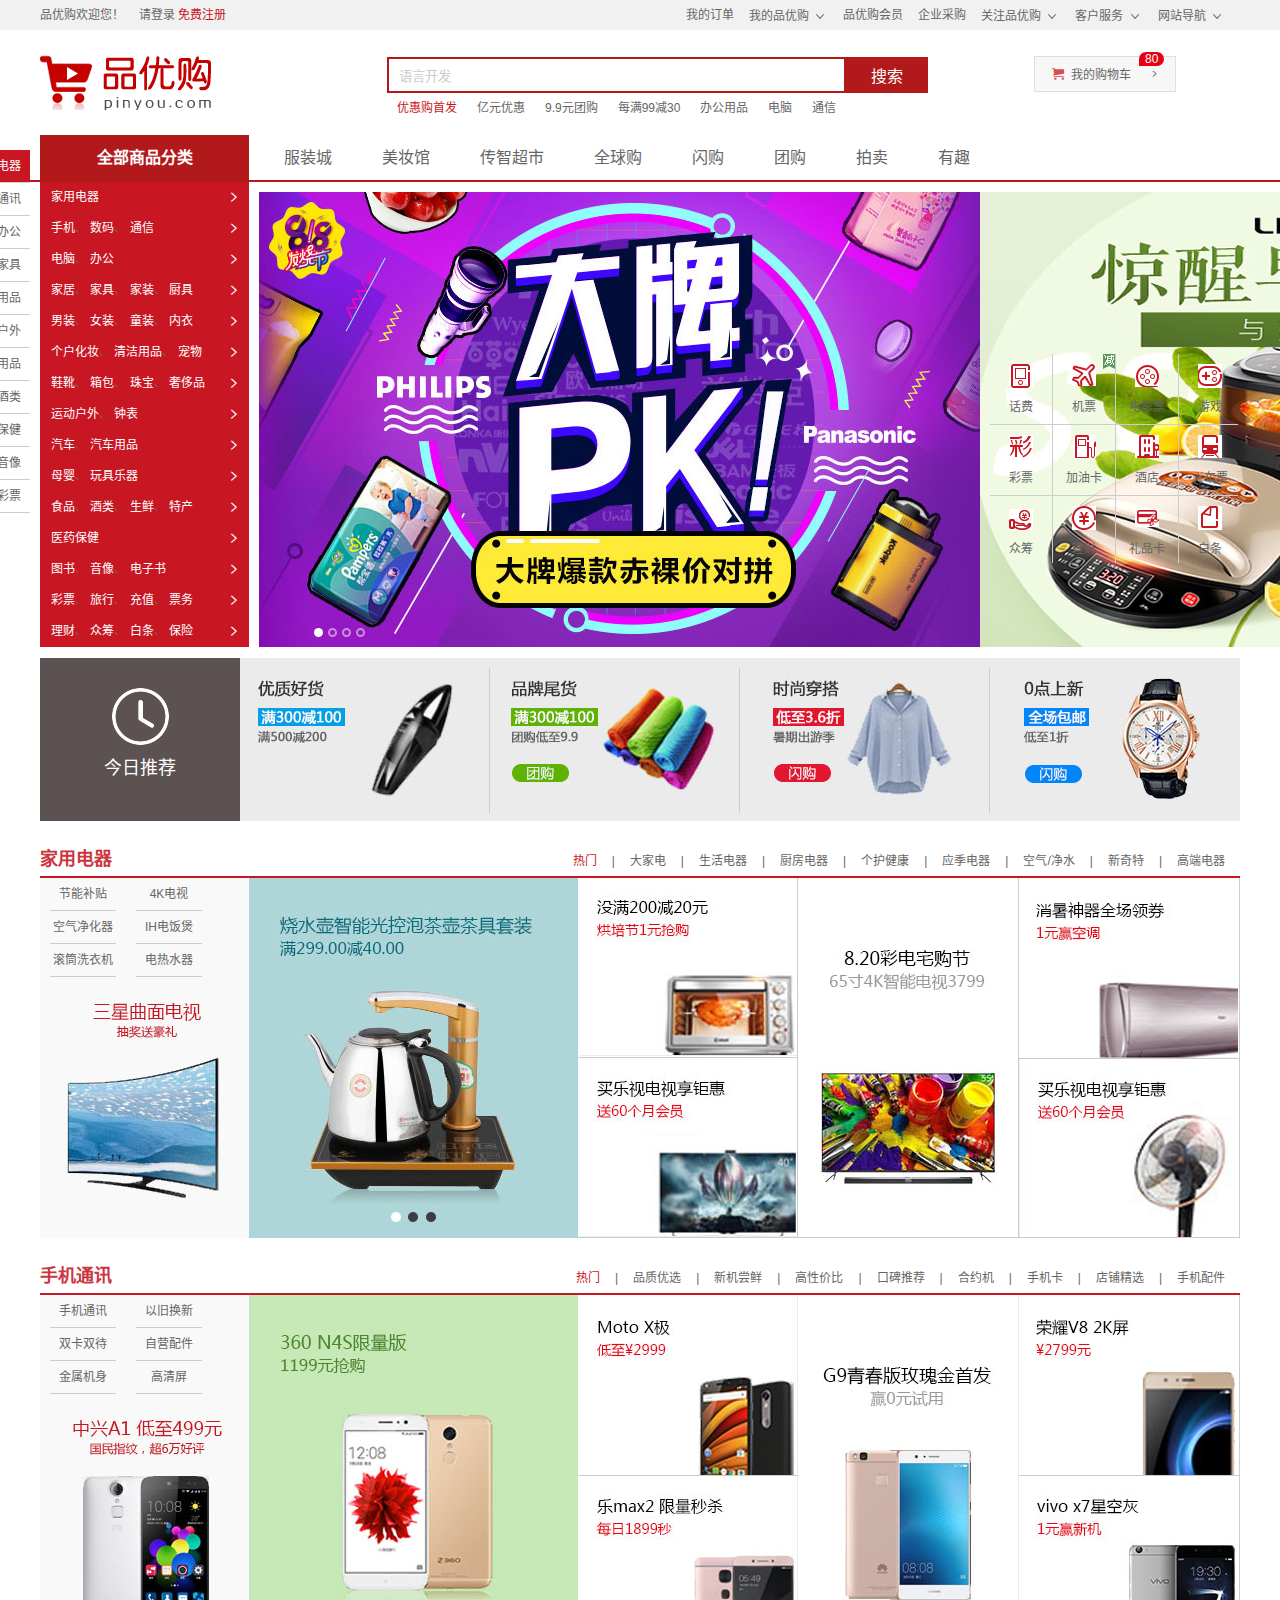
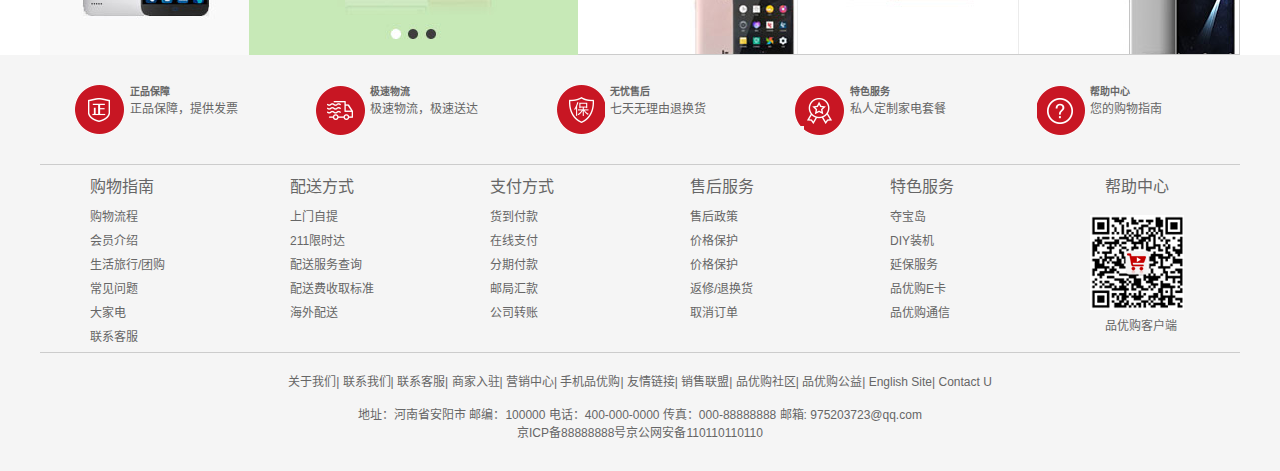
==== commit 6bddf5af: "轮播图的实现" ====
--- a/index.html
+++ b/index.html
@@ -11,6 +11,7 @@
     <link rel="stylesheet" href="css/base.css">
     <link rel="stylesheet" href="css/comment.css">
     <link rel="stylesheet" href="css/index.css">
+    <script src="js/index.js"></script>
 </head>
 
 <body>
@@ -203,22 +204,27 @@
         <div class="main">
             <!-- 焦点图部分 -->
             <div class="focus fl">
+                <!-- 左侧按钮 -->
                 <a href="javascript:;" class="arrow-l">  </a>
+                <!-- 右侧按钮 -->
                 <a href="javascript:;" class="arrow-r">  </a>
+                <!-- 核心滚动图区域 -->
                 <ul>
                     <li>
                         <a href="javascript:;"><img src="upload/focus.jpg" alt=""></a>
                     </li>
-                </ul>
+                    <li>
+                        <a href="javascript:;"><img src="upload/focus1.jpg" alt=""></a>
+                    </li>
+                    <li>
+                        <a href="javascript:;"><img src="upload/focus2.jpg" alt=""></a>
+                    </li>
+                    <li>
+                        <a href="javascript:;"><img src="upload/focus3.jpg" alt=""></a>
+                    </li>
+                </ul>
+                <!-- 小圆圈 -->
                 <ol class="circle">
-                    <li></li>
-                    <li class="current"></li>
-                    <li></li>
-                    <li></li>
-                    <li></li>
-                    <li></li>
-                    <li></li>
-                    <li></li>
                 </ol>
             </div>
             <!-- 新闻快报部分 -->
@@ -348,7 +354,7 @@
     <div class="w">
         <div class="recommend">
             <div class="recom-hd fl">
-                <img src="/img/clock.png">
+                <img src="img/clock.png">
                 <p>今日推荐</p>
             </div>
             <div class="recom-bd fl">
@@ -634,7 +640,7 @@
                     <a href="javascript:;">English Site</a>|
                     <a href="javascript:;">Contact U</a>
                 </p>
-                <p class="mod_copyright_info">地址：北京市昌平区建材城西路金燕龙办公楼一层 邮编：100096 电话：400-618-4000 传真：010-82935100 邮箱: zhanghj+itcast.cn<br>京ICP备08001421号京公网安备110108007702</p>
+                <p class="mod_copyright_info">地址：河南省安阳市 邮编：100000 电话：400-000-0000 传真：000-88888888 邮箱: 975203723@qq.com<br>京ICP备88888888号京公网安备110110110110</p>
             </div>
         </div>
     </div>
--- a/css/index.css
+++ b/css/index.css
@@ -18,8 +18,17 @@
     height: 455px;
 }
 
+.focus ul {
+    width: 600%;
+}
+
+.focus ul li {
+    float: left;
+}
+
 .arrow-l,
 .arrow-r {
+    display: none;
     position: absolute;
     float: left;
     top: 50%;
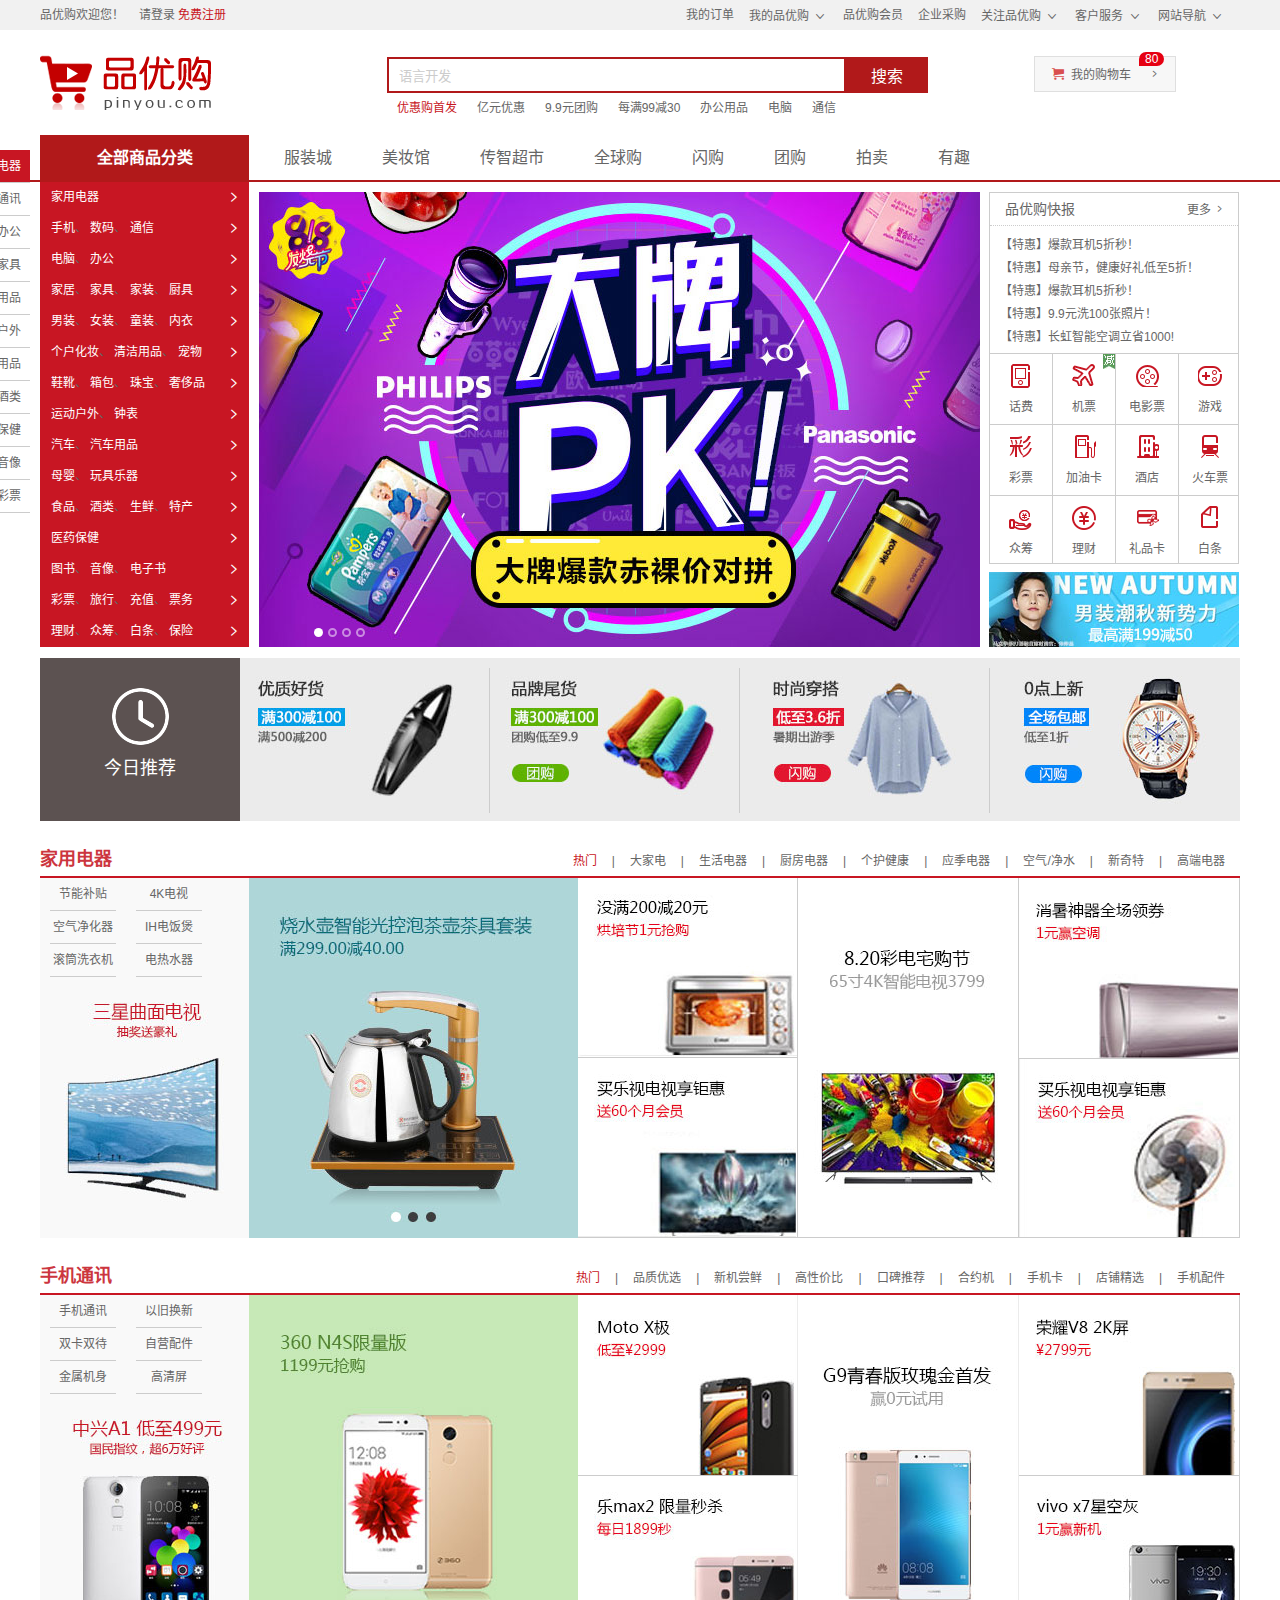
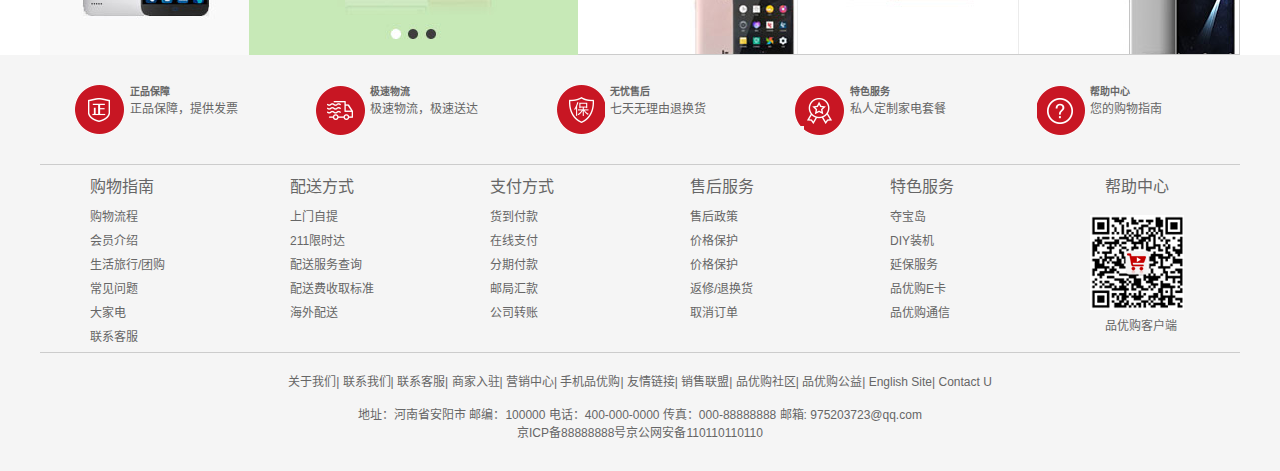
==== commit bd5ad584: "优化焦点图" ====
--- a/index.html
+++ b/index.html
@@ -11,6 +11,8 @@
     <link rel="stylesheet" href="css/base.css">
     <link rel="stylesheet" href="css/comment.css">
     <link rel="stylesheet" href="css/index.css">
+    <!-- 动画文件 -->
+    <script src="js/animate.js"></script>
     <script src="js/index.js"></script>
 </head>
 
@@ -222,6 +224,7 @@
                     <li>
                         <a href="javascript:;"><img src="upload/focus3.jpg" alt=""></a>
                     </li>
+                    <!-- 实现无缝滚动 -->
                 </ul>
                 <!-- 小圆圈 -->
                 <ol class="circle">
--- a/css/index.css
+++ b/css/index.css
@@ -16,9 +16,13 @@
     position: relative;
     width: 721px;
     height: 455px;
+    overflow: hidden;
 }
 
 .focus ul {
+    position: absolute;
+    top: 0;
+    left: 0;
     width: 600%;
 }
 
@@ -41,6 +45,7 @@
     color: #fff;
     font-family: 'icomoon';
     font-size: 18px;
+    z-index: 999;
 }
 
 
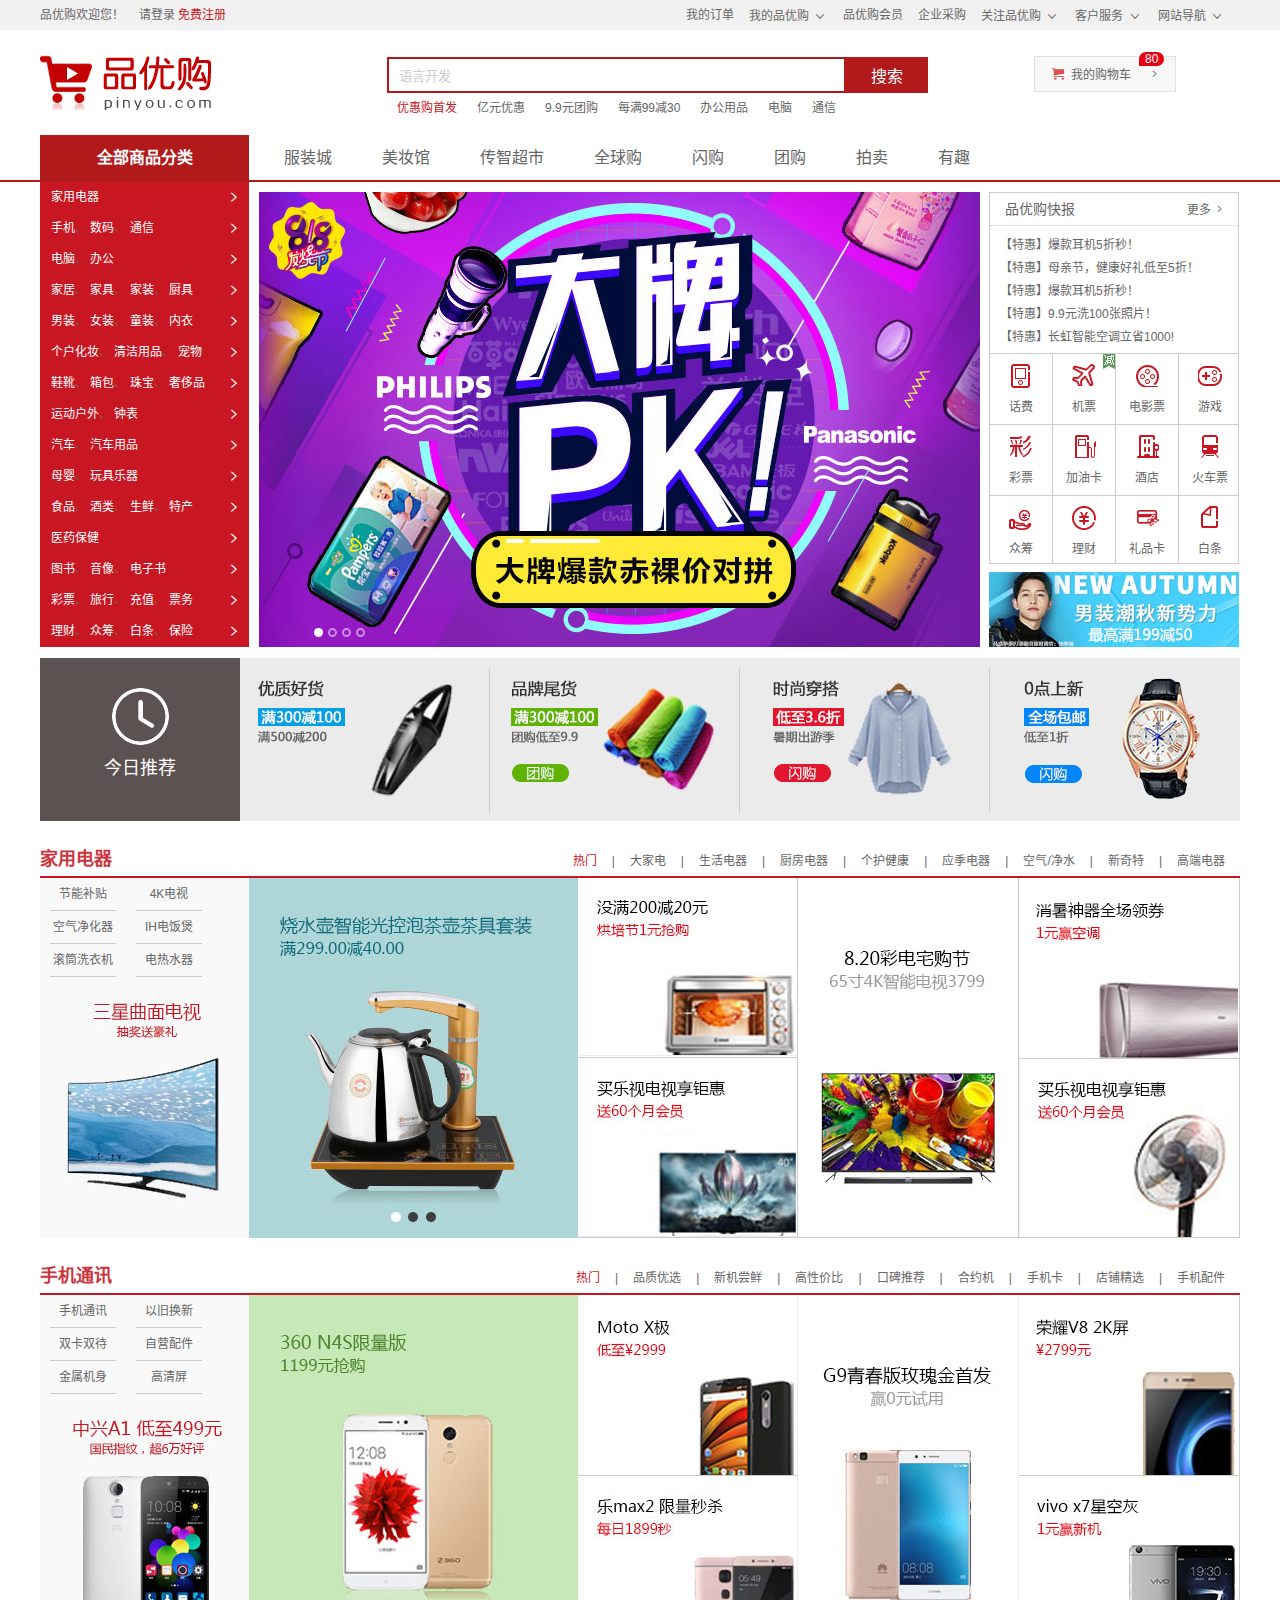
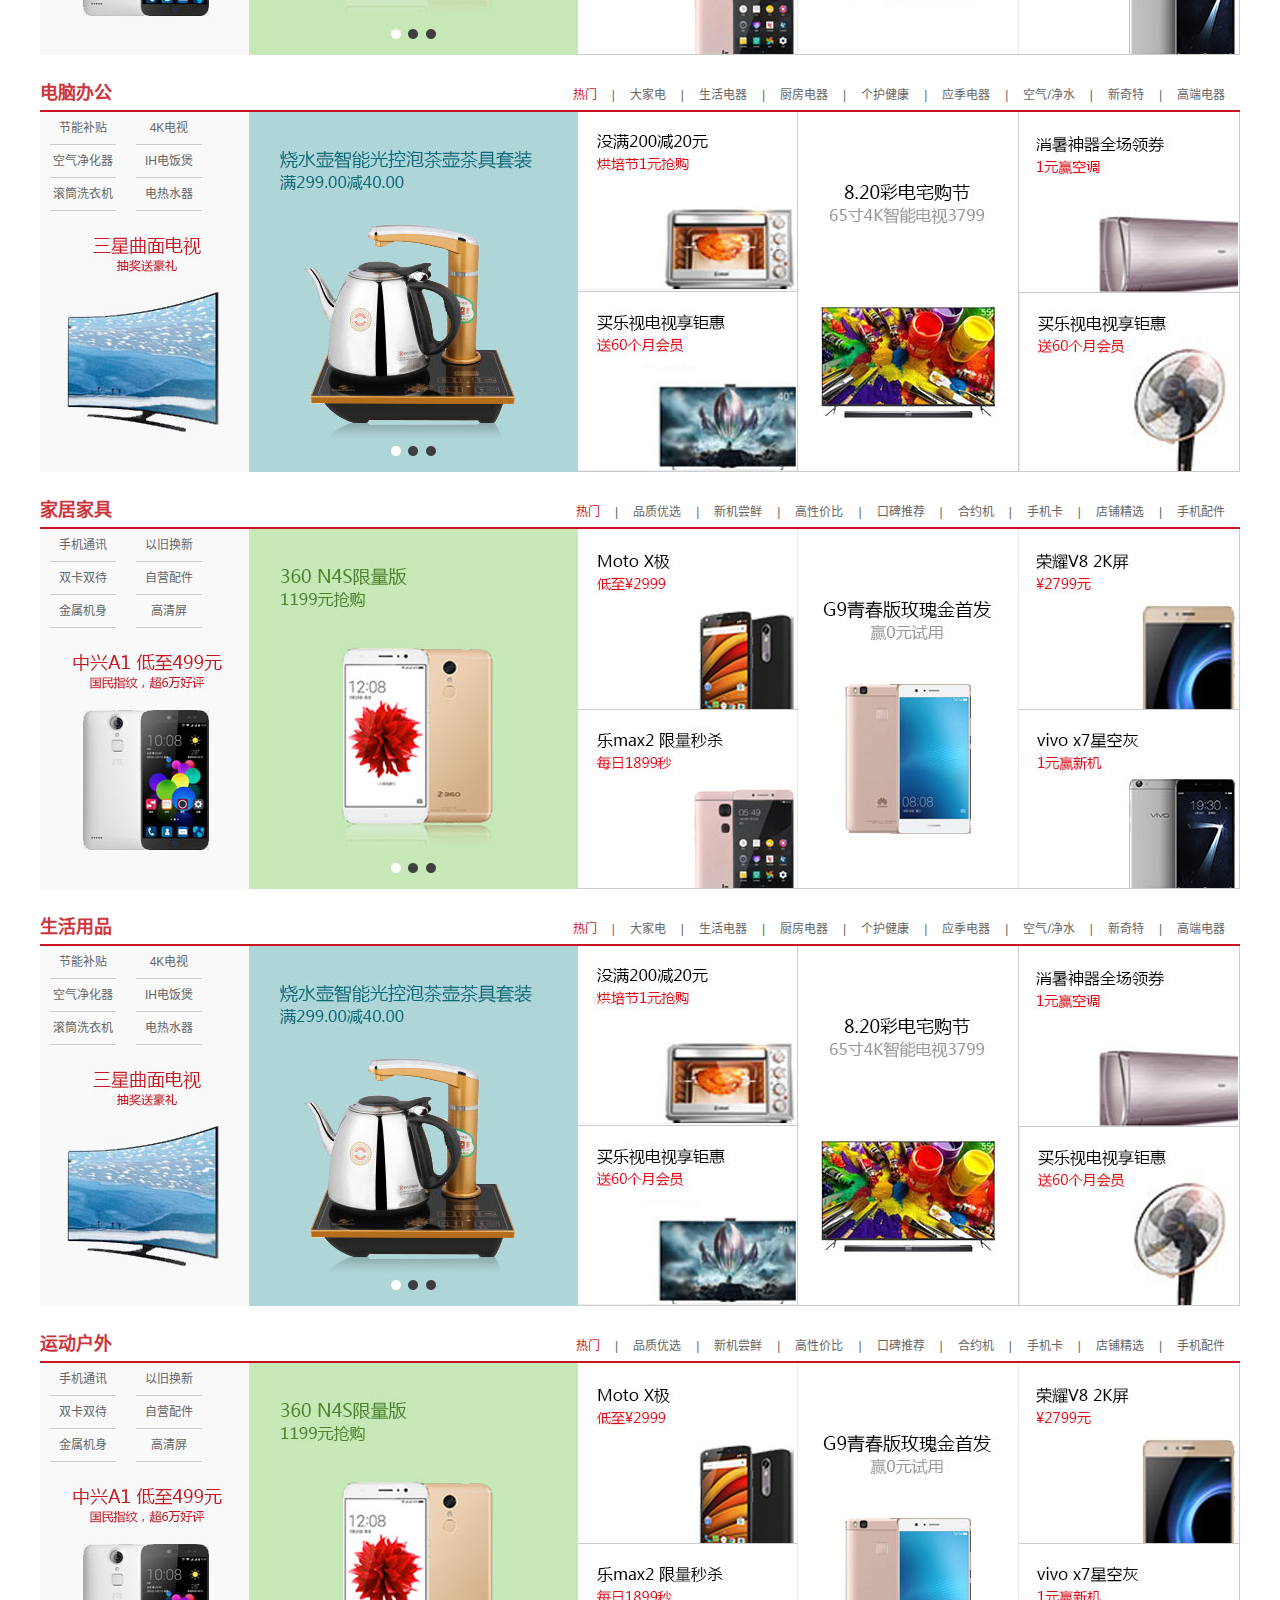
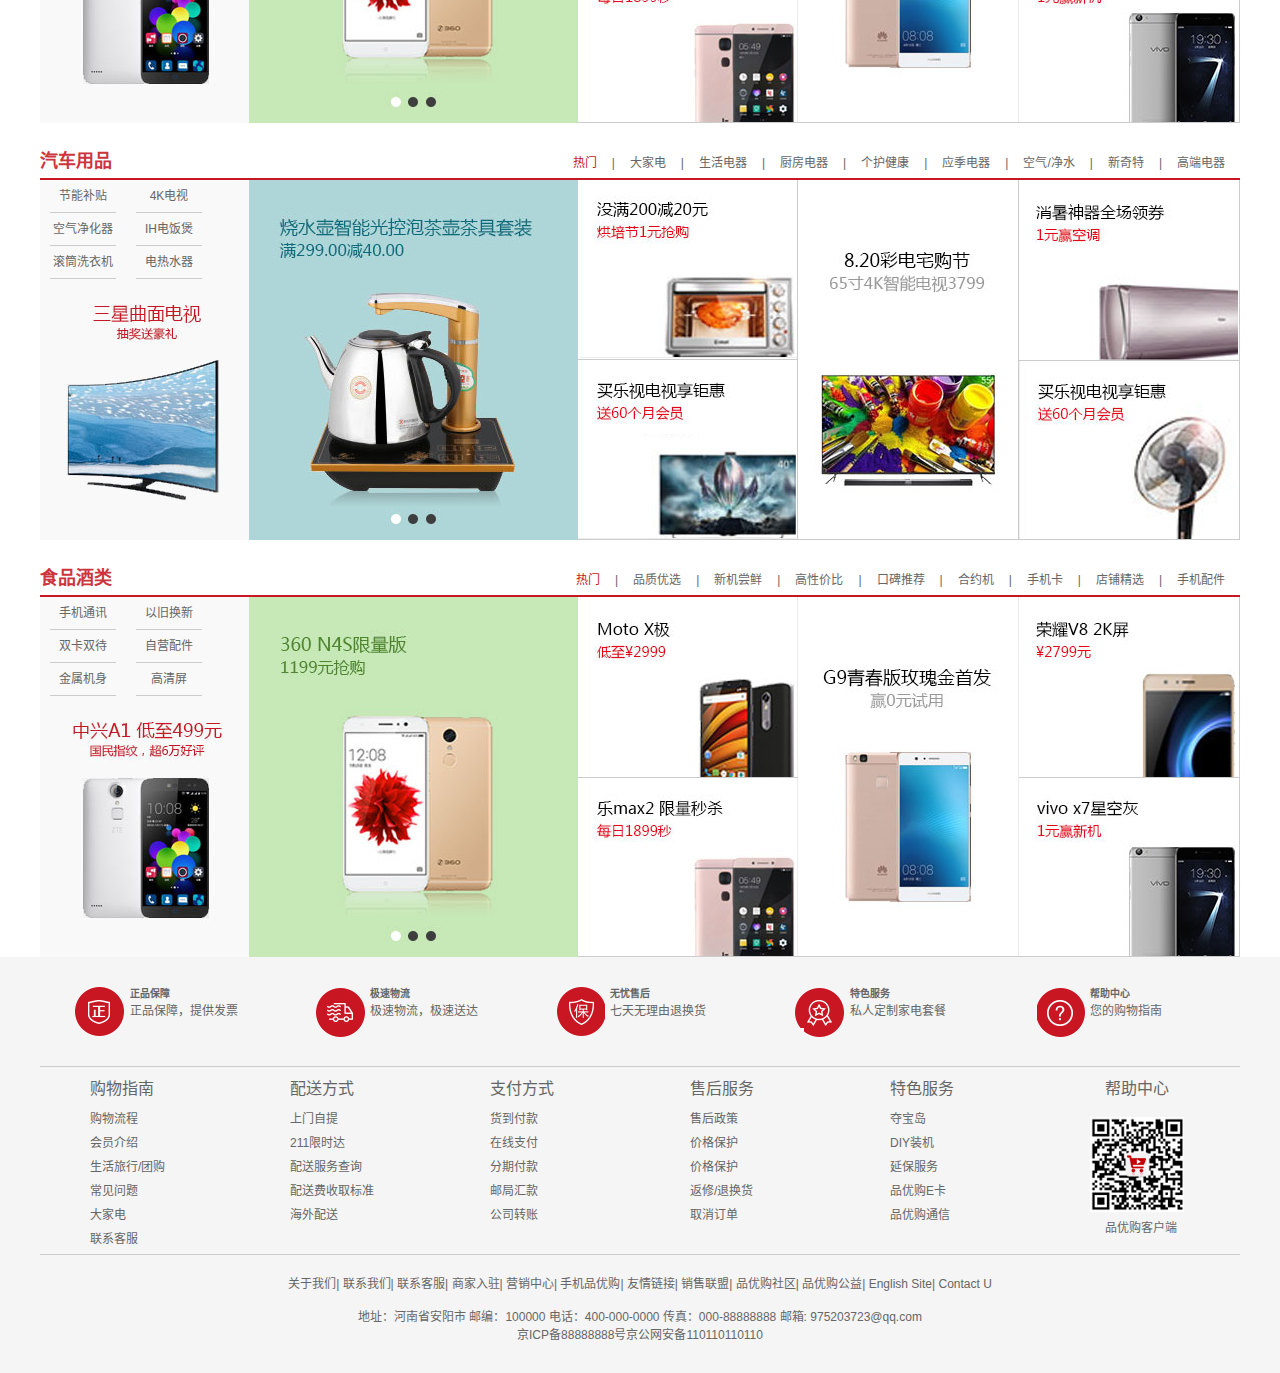
==== commit 379474e1: "电梯导航栏滚动" ====
--- a/index.html
+++ b/index.html
@@ -12,6 +12,7 @@
     <link rel="stylesheet" href="css/comment.css">
     <link rel="stylesheet" href="css/index.css">
     <!-- 动画文件 -->
+    <script src="js/jquery-3.5.1.min.js"></script>
     <script src="js/animate.js"></script>
     <script src="js/index.js"></script>
 </head>
@@ -84,8 +85,10 @@
         </div>
         <!-- 购物车 -->
         <div class="shopcar">
-            <i class="car"></i><span>我的购物车</span><i class="arrow"></i>
-            <i class="count">80</i>
+            <a href="car.html">
+                <i class="car"></i><span>我的购物车</span><i class="arrow"></i>
+                <i class="count">80</i>
+            </a>
         </div>
     </div>
 
@@ -389,7 +392,8 @@
 
     <!-- floor  电梯导航模块 start -->
     <div class="floor">
-        <!-- 家电部分 -->
+
+        <!-- 家用电器 -->
         <div class="jiadian w">
             <!-- 家电部分-头部 -->
             <div class="box-hd">
@@ -453,7 +457,7 @@
         </div>
 
         <!-- 手机通讯 -->
-        <div class="jiadian w">
+        <div class="shouji w">
             <!-- 手机通讯-头部 -->
             <div class="box-hd">
                 <h3 class="fl">手机通讯</h3>
@@ -514,6 +518,385 @@
                 </ul>
             </div>
         </div>
+
+        <!-- 电脑办公 -->
+        <div class="computer w">
+            <!-- 电脑办公-头部 -->
+            <div class="box-hd">
+                <h3 class="fl">电脑办公</h3>
+                <div class="tab-list fr">
+                    <ul>
+                        <li><a href="javascript:;" class="style-red">热门</a>|</li>
+                        <li><a href="javascript:;">大家电</a>|</li>
+                        <li><a href="javascript:;">生活电器</a>|</li>
+                        <li><a href="javascript:;">厨房电器</a>|</li>
+                        <li><a href="javascript:;">个护健康</a>|</li>
+                        <li><a href="javascript:;">应季电器</a>|</li>
+                        <li><a href="javascript:;">空气/净水</a>|</li>
+                        <li><a href="javascript:;">新奇特</a>|</li>
+                        <li><a href="javascript:;">高端电器</a></li>
+                    </ul>
+                </div>
+            </div>
+            <!-- 家电部分-身体 -->
+            <div class="box-bd">
+                <ul class="tab_con">
+                    <li class="w209">
+                        <!-- 文字部分 -->
+                        <ul class="tab_con_list">
+                            <li><a href="javascript:;">节能补贴</a></li>
+                            <li><a href="javascript:;">4K电视</a></li>
+                            <li><a href="javascript:;">空气净化器</a></li>
+                            <li><a href="javascript:;">IH电饭煲</a></li>
+                            <li><a href="javascript:;">滚筒洗衣机</a></li>
+                            <li><a href="javascript:;">电热水器</a></li>
+                        </ul>
+                        <!-- 图片部分 -->
+                        <img src="upload/jiadian_pic0.jpg">
+                    </li>
+                    <li class="w329">
+                        <a href="javascript:;"><img src="upload/jiadian_pic1.jpg"></a>
+                    </li>
+                    <li class="w219">
+                        <div class="tab_con_item">
+                            <a href="javascript:;"><img src="upload/jiadian_pic2.jpg"></a>
+                        </div>
+                        <div class="tab_con_item">
+                            <a href="javascript:;"><img src="upload/jiadian_pic3.jpg"></a>
+                        </div>
+                    </li>
+                    <li class="w220">
+                        <div class="tab_con_item">
+                            <a href="javascript:;"><img src="upload/jiadian_pic4.jpg"></a>
+                        </div>
+                    </li>
+                    <li class="w220">
+                        <div class="tab_con_item">
+                            <a href="javascript:;"><img src="upload/jiadian_pic5.jpg"></a>
+                        </div>
+                        <div class="tab_con_item">
+                            <a href="javascript:;"><img src="upload/jiadian_pic6.jpg"></a>
+                        </div>
+                    </li>
+                </ul>
+            </div>
+        </div>
+
+        <!-- 家居家具 -->
+        <div class="house w">
+            <!-- 手机通讯-头部 -->
+            <div class="box-hd">
+                <h3 class="fl">家居家具</h3>
+                <div class="tab-list fr">
+                    <ul>
+                        <li><a href="javascript:;" class="style-red">热门</a>|</li>
+                        <li><a href="javascript:;">品质优选</a>|</li>
+                        <li><a href="javascript:;">新机尝鲜</a>|</li>
+                        <li><a href="javascript:;">高性价比</a>|</li>
+                        <li><a href="javascript:;">口碑推荐</a>|</li>
+                        <li><a href="javascript:;">合约机</a>|</li>
+                        <li><a href="javascript:;">手机卡</a>|</li>
+                        <li><a href="javascript:;">店铺精选</a>|</li>
+                        <li><a href="javascript:;">手机配件</a></li>
+                    </ul>
+                </div>
+            </div>
+            <!-- 手机通讯-身体 -->
+            <div class="box-bd">
+                <ul class="tab_con">
+                    <li class="w209">
+                        <!-- 文字部分 -->
+                        <ul class="tab_con_list">
+                            <li><a href="javascript:;">手机通讯</a></li>
+                            <li><a href="javascript:;">以旧换新</a></li>
+                            <li><a href="javascript:;">双卡双待</a></li>
+                            <li><a href="javascript:;">自营配件</a></li>
+                            <li><a href="javascript:;">金属机身</a></li>
+                            <li><a href="javascript:;">高清屏</a></li>
+                        </ul>
+                        <!-- 图片部分 -->
+                        <img src="upload/shouji_pic0.jpg">
+                    </li>
+                    <li class="w329">
+                        <a href="javascript:;"><img src="upload/shouji_pic1.jpg"></a>
+                    </li>
+                    <li class="w219">
+                        <div class="tab_con_item">
+                            <a href="javascript:;"><img src="upload/shouji_pic2.jpg"></a>
+                        </div>
+                        <div class="tab_con_item">
+                            <a href="javascript:;"><img src="upload/shouji_pic3.jpg"></a>
+                        </div>
+                    </li>
+                    <li class="w220">
+                        <div class="tab_con_item">
+                            <a href="javascript:;"><img src="upload/shouji_pic4.jpg"></a>
+                        </div>
+                    </li>
+                    <li class="w220">
+                        <div class="tab_con_item">
+                            <a href="javascript:;"><img src="upload/shouji_pic5.jpg"></a>
+                        </div>
+                        <div class="tab_con_item">
+                            <a href="javascript:;"><img src="upload/shouji_pic6.jpg"></a>
+                        </div>
+                    </li>
+                </ul>
+            </div>
+        </div>
+
+        <!-- 生活用品 -->
+        <div class="life w">
+            <!-- 家电部分-头部 -->
+            <div class="box-hd">
+                <h3 class="fl">生活用品</h3>
+                <div class="tab-list fr">
+                    <ul>
+                        <li><a href="javascript:;" class="style-red">热门</a>|</li>
+                        <li><a href="javascript:;">大家电</a>|</li>
+                        <li><a href="javascript:;">生活电器</a>|</li>
+                        <li><a href="javascript:;">厨房电器</a>|</li>
+                        <li><a href="javascript:;">个护健康</a>|</li>
+                        <li><a href="javascript:;">应季电器</a>|</li>
+                        <li><a href="javascript:;">空气/净水</a>|</li>
+                        <li><a href="javascript:;">新奇特</a>|</li>
+                        <li><a href="javascript:;">高端电器</a></li>
+                    </ul>
+                </div>
+            </div>
+            <!-- 家电部分-身体 -->
+            <div class="box-bd">
+                <ul class="tab_con">
+                    <li class="w209">
+                        <!-- 文字部分 -->
+                        <ul class="tab_con_list">
+                            <li><a href="javascript:;">节能补贴</a></li>
+                            <li><a href="javascript:;">4K电视</a></li>
+                            <li><a href="javascript:;">空气净化器</a></li>
+                            <li><a href="javascript:;">IH电饭煲</a></li>
+                            <li><a href="javascript:;">滚筒洗衣机</a></li>
+                            <li><a href="javascript:;">电热水器</a></li>
+                        </ul>
+                        <!-- 图片部分 -->
+                        <img src="upload/jiadian_pic0.jpg">
+                    </li>
+                    <li class="w329">
+                        <a href="javascript:;"><img src="upload/jiadian_pic1.jpg"></a>
+                    </li>
+                    <li class="w219">
+                        <div class="tab_con_item">
+                            <a href="javascript:;"><img src="upload/jiadian_pic2.jpg"></a>
+                        </div>
+                        <div class="tab_con_item">
+                            <a href="javascript:;"><img src="upload/jiadian_pic3.jpg"></a>
+                        </div>
+                    </li>
+                    <li class="w220">
+                        <div class="tab_con_item">
+                            <a href="javascript:;"><img src="upload/jiadian_pic4.jpg"></a>
+                        </div>
+                    </li>
+                    <li class="w220">
+                        <div class="tab_con_item">
+                            <a href="javascript:;"><img src="upload/jiadian_pic5.jpg"></a>
+                        </div>
+                        <div class="tab_con_item">
+                            <a href="javascript:;"><img src="upload/jiadian_pic6.jpg"></a>
+                        </div>
+                    </li>
+                </ul>
+            </div>
+        </div>
+
+        <!-- 运动户外 -->
+        <div class="outdoor w">
+            <!-- 手机通讯-头部 -->
+            <div class="box-hd">
+                <h3 class="fl">运动户外</h3>
+                <div class="tab-list fr">
+                    <ul>
+                        <li><a href="javascript:;" class="style-red">热门</a>|</li>
+                        <li><a href="javascript:;">品质优选</a>|</li>
+                        <li><a href="javascript:;">新机尝鲜</a>|</li>
+                        <li><a href="javascript:;">高性价比</a>|</li>
+                        <li><a href="javascript:;">口碑推荐</a>|</li>
+                        <li><a href="javascript:;">合约机</a>|</li>
+                        <li><a href="javascript:;">手机卡</a>|</li>
+                        <li><a href="javascript:;">店铺精选</a>|</li>
+                        <li><a href="javascript:;">手机配件</a></li>
+                    </ul>
+                </div>
+            </div>
+            <!-- 手机通讯-身体 -->
+            <div class="box-bd">
+                <ul class="tab_con">
+                    <li class="w209">
+                        <!-- 文字部分 -->
+                        <ul class="tab_con_list">
+                            <li><a href="javascript:;">手机通讯</a></li>
+                            <li><a href="javascript:;">以旧换新</a></li>
+                            <li><a href="javascript:;">双卡双待</a></li>
+                            <li><a href="javascript:;">自营配件</a></li>
+                            <li><a href="javascript:;">金属机身</a></li>
+                            <li><a href="javascript:;">高清屏</a></li>
+                        </ul>
+                        <!-- 图片部分 -->
+                        <img src="upload/shouji_pic0.jpg">
+                    </li>
+                    <li class="w329">
+                        <a href="javascript:;"><img src="upload/shouji_pic1.jpg"></a>
+                    </li>
+                    <li class="w219">
+                        <div class="tab_con_item">
+                            <a href="javascript:;"><img src="upload/shouji_pic2.jpg"></a>
+                        </div>
+                        <div class="tab_con_item">
+                            <a href="javascript:;"><img src="upload/shouji_pic3.jpg"></a>
+                        </div>
+                    </li>
+                    <li class="w220">
+                        <div class="tab_con_item">
+                            <a href="javascript:;"><img src="upload/shouji_pic4.jpg"></a>
+                        </div>
+                    </li>
+                    <li class="w220">
+                        <div class="tab_con_item">
+                            <a href="javascript:;"><img src="upload/shouji_pic5.jpg"></a>
+                        </div>
+                        <div class="tab_con_item">
+                            <a href="javascript:;"><img src="upload/shouji_pic6.jpg"></a>
+                        </div>
+                    </li>
+                </ul>
+            </div>
+        </div>
+
+        <!-- 汽车用品 -->
+        <div class="car w">
+            <!-- 家电部分-头部 -->
+            <div class="box-hd">
+                <h3 class="fl">汽车用品</h3>
+                <div class="tab-list fr">
+                    <ul>
+                        <li><a href="javascript:;" class="style-red">热门</a>|</li>
+                        <li><a href="javascript:;">大家电</a>|</li>
+                        <li><a href="javascript:;">生活电器</a>|</li>
+                        <li><a href="javascript:;">厨房电器</a>|</li>
+                        <li><a href="javascript:;">个护健康</a>|</li>
+                        <li><a href="javascript:;">应季电器</a>|</li>
+                        <li><a href="javascript:;">空气/净水</a>|</li>
+                        <li><a href="javascript:;">新奇特</a>|</li>
+                        <li><a href="javascript:;">高端电器</a></li>
+                    </ul>
+                </div>
+            </div>
+            <!-- 家电部分-身体 -->
+            <div class="box-bd">
+                <ul class="tab_con">
+                    <li class="w209">
+                        <!-- 文字部分 -->
+                        <ul class="tab_con_list">
+                            <li><a href="javascript:;">节能补贴</a></li>
+                            <li><a href="javascript:;">4K电视</a></li>
+                            <li><a href="javascript:;">空气净化器</a></li>
+                            <li><a href="javascript:;">IH电饭煲</a></li>
+                            <li><a href="javascript:;">滚筒洗衣机</a></li>
+                            <li><a href="javascript:;">电热水器</a></li>
+                        </ul>
+                        <!-- 图片部分 -->
+                        <img src="upload/jiadian_pic0.jpg">
+                    </li>
+                    <li class="w329">
+                        <a href="javascript:;"><img src="upload/jiadian_pic1.jpg"></a>
+                    </li>
+                    <li class="w219">
+                        <div class="tab_con_item">
+                            <a href="javascript:;"><img src="upload/jiadian_pic2.jpg"></a>
+                        </div>
+                        <div class="tab_con_item">
+                            <a href="javascript:;"><img src="upload/jiadian_pic3.jpg"></a>
+                        </div>
+                    </li>
+                    <li class="w220">
+                        <div class="tab_con_item">
+                            <a href="javascript:;"><img src="upload/jiadian_pic4.jpg"></a>
+                        </div>
+                    </li>
+                    <li class="w220">
+                        <div class="tab_con_item">
+                            <a href="javascript:;"><img src="upload/jiadian_pic5.jpg"></a>
+                        </div>
+                        <div class="tab_con_item">
+                            <a href="javascript:;"><img src="upload/jiadian_pic6.jpg"></a>
+                        </div>
+                    </li>
+                </ul>
+            </div>
+        </div>
+
+        <!-- 食品酒类 -->
+        <div class="food w">
+            <!-- 手机通讯-头部 -->
+            <div class="box-hd">
+                <h3 class="fl">食品酒类</h3>
+                <div class="tab-list fr">
+                    <ul>
+                        <li><a href="javascript:;" class="style-red">热门</a>|</li>
+                        <li><a href="javascript:;">品质优选</a>|</li>
+                        <li><a href="javascript:;">新机尝鲜</a>|</li>
+                        <li><a href="javascript:;">高性价比</a>|</li>
+                        <li><a href="javascript:;">口碑推荐</a>|</li>
+                        <li><a href="javascript:;">合约机</a>|</li>
+                        <li><a href="javascript:;">手机卡</a>|</li>
+                        <li><a href="javascript:;">店铺精选</a>|</li>
+                        <li><a href="javascript:;">手机配件</a></li>
+                    </ul>
+                </div>
+            </div>
+            <!-- 手机通讯-身体 -->
+            <div class="box-bd">
+                <ul class="tab_con">
+                    <li class="w209">
+                        <!-- 文字部分 -->
+                        <ul class="tab_con_list">
+                            <li><a href="javascript:;">手机通讯</a></li>
+                            <li><a href="javascript:;">以旧换新</a></li>
+                            <li><a href="javascript:;">双卡双待</a></li>
+                            <li><a href="javascript:;">自营配件</a></li>
+                            <li><a href="javascript:;">金属机身</a></li>
+                            <li><a href="javascript:;">高清屏</a></li>
+                        </ul>
+                        <!-- 图片部分 -->
+                        <img src="upload/shouji_pic0.jpg">
+                    </li>
+                    <li class="w329">
+                        <a href="javascript:;"><img src="upload/shouji_pic1.jpg"></a>
+                    </li>
+                    <li class="w219">
+                        <div class="tab_con_item">
+                            <a href="javascript:;"><img src="upload/shouji_pic2.jpg"></a>
+                        </div>
+                        <div class="tab_con_item">
+                            <a href="javascript:;"><img src="upload/shouji_pic3.jpg"></a>
+                        </div>
+                    </li>
+                    <li class="w220">
+                        <div class="tab_con_item">
+                            <a href="javascript:;"><img src="upload/shouji_pic4.jpg"></a>
+                        </div>
+                    </li>
+                    <li class="w220">
+                        <div class="tab_con_item">
+                            <a href="javascript:;"><img src="upload/shouji_pic5.jpg"></a>
+                        </div>
+                        <div class="tab_con_item">
+                            <a href="javascript:;"><img src="upload/shouji_pic6.jpg"></a>
+                        </div>
+                    </li>
+                </ul>
+            </div>
+        </div>
+
     </div>
 
     <!-- fixedtool 固定电梯导航 start -->
@@ -527,9 +910,6 @@
             <li><a href="javascript:;">运动户外</a></li>
             <li><a href="javascript:;">汽车用品</a></li>
             <li><a href="javascript:;">食品酒类</a></li>
-            <li><a href="javascript:;">医药保健</a></li>
-            <li><a href="javascript:;">图书音像</a></li>
-            <li><a href="javascript:;">金融彩票</a></li>
         </ul>
     </div>
 
--- a/css/index.css
+++ b/css/index.css
@@ -423,6 +423,7 @@
     top: 150px;
     width: 66px;
     background-color: #fff;
+    display: none;
 }
 
 .fixedtool li {
